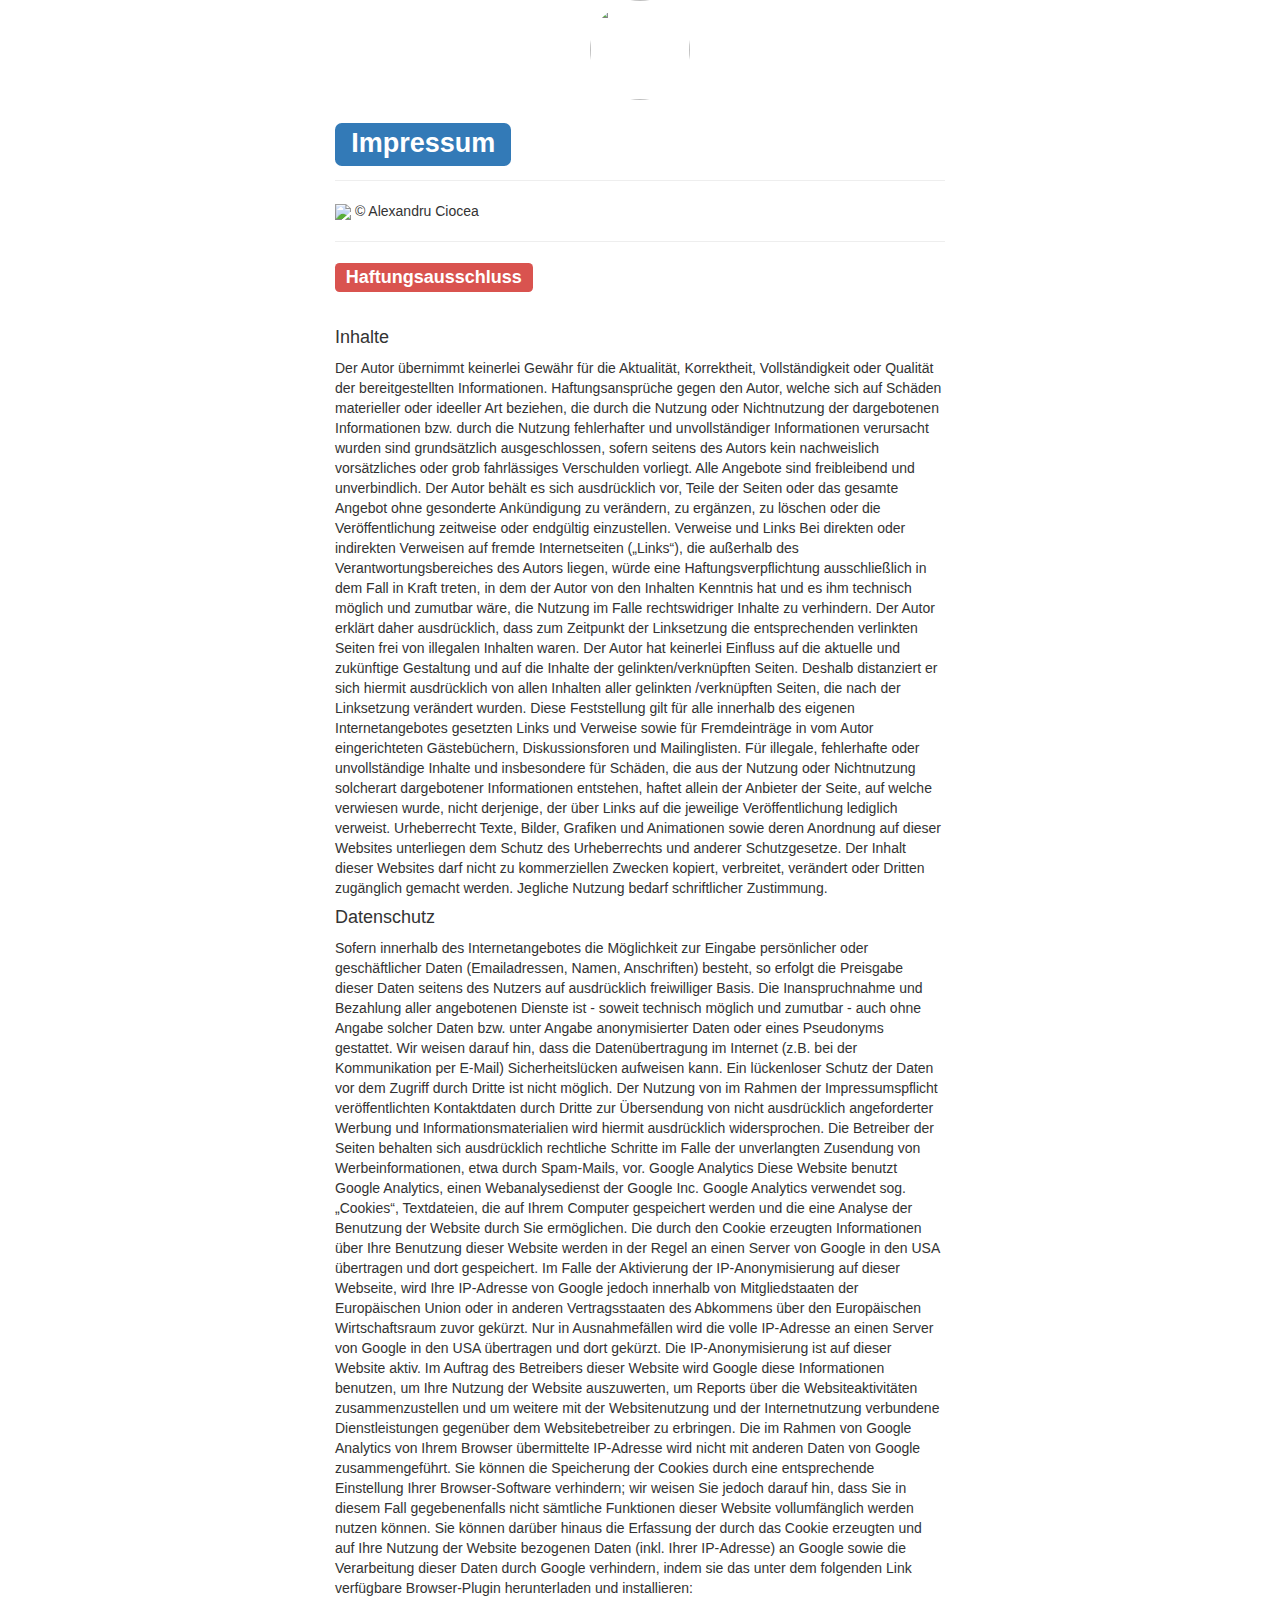
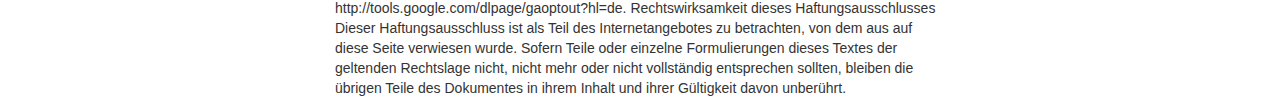
==== contact.html @ d3852ccb "Adding impressum to website and linking to it from main page alex-cio.de" ====
<!DOCTYPE html>
<html lang="en">
	<head>
		<meta charset="utf-8">
		<meta http-equiv="X-UA-Compatible" content="IE=edge">
		<meta name="viewport" content="width=device-width, initial-scale=1">
		<meta name="p:domain_verify" content="0fbe2eed14c545b3837cc7d556498542"/>


		<title>Impressum</title>

		<!-- Bootstrap -->
		<link href="bootstrap-3.3.7-dist/css/bootstrap.min.css" rel="stylesheet">
		<link href="vendors/basicicons/socialstyle.css" rel="sylesheet">
		<link rel="icon" type="image/png" href="myim/alexcio-favicon.png"/>

</head>

<body>

	<div class="container-fluid">

		<div class="row">
			<div class="col-xs-12 text-center">
				<a href="http://alex-cio.de">
					<img src="http://alex-cio.de/myim/alexcio.png" 
					 	 width=100px
					 	 height=100px 
					 	 class="img-circle">
				</a>
			</div>
		</div><!-- end row -->

		<div class="row">
			<div class="col-md-6 col-md-offset-3">
				<h1>
					<span class="label label-primary">
						Impressum
					</span>
				</h1>
				<hr>
				<img src="http:/alex-cio.de/myim/me_address.png">

				© Alexandru Ciocea

				<hr>
				<h3>
					<span class="label label-danger">
						Haftungsausschluss
					</span>
				</h3>

				<br/>

				<h4>Inhalte</h4>

				<p>
					Der Autor übernimmt keinerlei Gewähr für die Aktualität, Korrektheit, Vollständigkeit oder Qualität der bereitgestellten Informationen. Haftungsansprüche gegen den Autor, welche sich auf Schäden materieller oder ideeller Art beziehen, die durch die Nutzung oder Nichtnutzung der dargebotenen Informationen bzw. durch die Nutzung fehlerhafter und unvollständiger Informationen verursacht wurden sind grundsätzlich ausgeschlossen, sofern seitens des Autors kein nachweislich vorsätzliches oder grob fahrlässiges Verschulden vorliegt. Alle Angebote sind freibleibend und unverbindlich. Der Autor behält es sich ausdrücklich vor, Teile der Seiten oder das gesamte Angebot ohne gesonderte Ankündigung zu verändern, zu ergänzen, zu löschen oder die Veröffentlichung zeitweise oder endgültig einzustellen.
					Verweise und Links

					Bei direkten oder indirekten Verweisen auf fremde Internetseiten („Links“), die außerhalb des Verantwortungsbereiches des Autors liegen, würde eine Haftungsverpflichtung ausschließlich in dem Fall in Kraft treten, in dem der Autor von den Inhalten Kenntnis hat und es ihm technisch möglich und zumutbar wäre, die Nutzung im Falle rechtswidriger Inhalte zu verhindern. Der Autor erklärt daher ausdrücklich, dass zum Zeitpunkt der Linksetzung die entsprechenden verlinkten Seiten frei von illegalen Inhalten waren. Der Autor hat keinerlei Einfluss auf die aktuelle und zukünftige Gestaltung und auf die Inhalte der gelinkten/verknüpften Seiten. Deshalb distanziert er sich hiermit ausdrücklich von allen Inhalten aller gelinkten /verknüpften Seiten, die nach der Linksetzung verändert wurden. Diese Feststellung gilt für alle innerhalb des eigenen Internetangebotes gesetzten Links und Verweise sowie für Fremdeinträge in vom Autor eingerichteten Gästebüchern, Diskussionsforen und Mailinglisten. Für illegale, fehlerhafte oder unvollständige Inhalte und insbesondere für Schäden, die aus der Nutzung oder Nichtnutzung solcherart dargebotener Informationen entstehen, haftet allein der Anbieter der Seite, auf welche verwiesen wurde, nicht derjenige, der über Links auf die jeweilige Veröffentlichung lediglich verweist.
					Urheberrecht

					Texte, Bilder, Grafiken und Animationen sowie deren Anordnung auf dieser Websites unterliegen dem Schutz des Urheberrechts und anderer Schutzgesetze. Der Inhalt dieser Websites darf nicht zu kommerziellen Zwecken kopiert, verbreitet, verändert oder Dritten zugänglich gemacht werden. Jegliche Nutzung bedarf schriftlicher Zustimmung. 
				</p>


				<h4>Datenschutz</h4>

				<p>
					Sofern innerhalb des Internetangebotes die Möglichkeit zur Eingabe persönlicher oder geschäftlicher Daten (Emailadressen, Namen, Anschriften) besteht, so erfolgt die Preisgabe dieser Daten seitens des Nutzers auf ausdrücklich freiwilliger Basis. Die Inanspruchnahme und Bezahlung aller angebotenen Dienste ist - soweit technisch möglich und zumutbar - auch ohne Angabe solcher Daten bzw. unter Angabe anonymisierter Daten oder eines Pseudonyms gestattet. 
					Wir weisen darauf hin, dass die Datenübertragung im Internet (z.B. bei der Kommunikation per E-Mail) Sicherheitslücken aufweisen kann. Ein lückenloser Schutz der Daten vor dem Zugriff durch Dritte ist nicht möglich. 
					Der Nutzung von im Rahmen der Impressumspflicht veröffentlichten Kontaktdaten durch Dritte zur Übersendung von nicht ausdrücklich angeforderter Werbung und Informationsmaterialien wird hiermit ausdrücklich widersprochen. Die Betreiber der Seiten behalten sich ausdrücklich rechtliche Schritte im Falle der unverlangten Zusendung von Werbeinformationen, etwa durch Spam-Mails, vor.
					Google Analytics

					Diese Website benutzt Google Analytics, einen Webanalysedienst der Google Inc. Google Analytics verwendet sog. „Cookies“, Textdateien, die auf Ihrem Computer gespeichert werden und die eine Analyse der Benutzung der Website durch Sie ermöglichen. Die durch den Cookie erzeugten Informationen über Ihre Benutzung dieser Website werden in der Regel an einen Server von Google in den USA übertragen und dort gespeichert. Im Falle der Aktivierung der IP-Anonymisierung auf dieser Webseite, wird Ihre IP-Adresse von Google jedoch innerhalb von Mitgliedstaaten der Europäischen Union oder in anderen Vertragsstaaten des Abkommens über den Europäischen Wirtschaftsraum zuvor gekürzt. Nur in Ausnahmefällen wird die volle IP-Adresse an einen Server von Google in den USA übertragen und dort gekürzt. Die IP-Anonymisierung ist auf dieser Website aktiv. Im Auftrag des Betreibers dieser Website wird Google diese Informationen benutzen, um Ihre Nutzung der Website auszuwerten, um Reports über die Websiteaktivitäten zusammenzustellen und um weitere mit der Websitenutzung und der Internetnutzung verbundene Dienstleistungen gegenüber dem Websitebetreiber zu erbringen. Die im Rahmen von Google Analytics von Ihrem Browser übermittelte IP-Adresse wird nicht mit anderen Daten von Google zusammengeführt. Sie können die Speicherung der Cookies durch eine entsprechende Einstellung Ihrer Browser-Software verhindern; wir weisen Sie jedoch darauf hin, dass Sie in diesem Fall gegebenenfalls nicht sämtliche Funktionen dieser Website vollumfänglich werden nutzen können. Sie können darüber hinaus die Erfassung der durch das Cookie erzeugten und auf Ihre Nutzung der Website bezogenen Daten (inkl. Ihrer IP-Adresse) an Google sowie die Verarbeitung dieser Daten durch Google verhindern, indem sie das unter dem folgenden Link verfügbare Browser-Plugin herunterladen und installieren: http://tools.google.com/dlpage/gaoptout?hl=de. 
					Rechtswirksamkeit dieses Haftungsausschlusses

					Dieser Haftungsausschluss ist als Teil des Internetangebotes zu betrachten, von dem aus auf diese Seite verwiesen wurde. Sofern Teile oder einzelne Formulierungen dieses Textes der geltenden Rechtslage nicht, nicht mehr oder nicht vollständig entsprechen sollten, bleiben die übrigen Teile des Dokumentes in ihrem Inhalt und ihrer Gültigkeit davon unberührt.
				</p>
			</div>
		</div>
	</div>


		<script src="https://ajax.googleapis.com/ajax/libs/jquery/1.12.4/jquery.min.js">
	    	



	    </script>
	    <!-- Include all compiled plugins (below), or include individual files as needed -->
	    <script src="bootstrap-3.3.7-dist/js/bootstrap.min.js"></script>

		<script>
		  (function(i,s,o,g,r,a,m){i['GoogleAnalyticsObject']=r;i[r]=i[r]||function(){
		  (i[r].q=i[r].q||[]).push(arguments)},i[r].l=1*new Date();a=s.createElement(o),
		  m=s.getElementsByTagName(o)[0];a.async=1;a.src=g;m.parentNode.insertBefore(a,m)
		  })(window,document,'script','https://www.google-analytics.com/analytics.js','ga');

		  ga('create', 'UA-80318236-3', 'auto');
		  ga('send', 'pageview');

		</script>	

		<script>
</body>
</html>
---- vendors/basicicons/socialstyle.css ----
h1, h2, h3, a { font-family: Arial, sans-serif; }
h1 { font-size: 50px; letter-spacing: -2px; line-height: 40px; color: #242526; margin-bottom: 50px; }
h1 span {font-weight: normal;}
section { width: 960px; margin: 0 auto; }
a.visit { padding:10px 18px;  background:#ef7748; color: #fff; text-decoration: none; font-style: 13px; font-weight: bold; border-radius: 4px; display: inline-block; margin-top: 50px; }
a.visit:hover { background: #d25a2c;}

/* Edit/Copy this: 
================================================== */
.mud-social { list-style: none; padding: 0; margin: 0; overflow: hidden;}
.mud-social li { float: left; margin-left: 5px; }
.mud-social li:nth-child(1) { margin-left: 0;}
.mud-social li a { width:44px; height: 44px; display: block; background:url("images/social-media-pack-html.png") no-repeat; text-indent: -9999px; }
li.facebook a { background-position: 0 0}
li.facebook a:hover { background-position: 0 -44px}
li.twitter a { background-position: -44px 0}
li.twitter a:hover { background-position: -44px -44px}
li.googleplus a { background-position: -88px 0}
li.googleplus a:hover { background-position: -88px -44px}
li.linkedin a { background-position: -132px 0}
li.linkedin a:hover { background-position: -132px -44px}
li.instagram a { background-position: -176px 0}
li.instagram a:hover { background-position: -176px -44px}
li.pinterest a { background-position: -220px 0}
li.pinterest a:hover { background-position: -220px -44px}
li.vimeo a { background-position: -264px 0}
li.vimeo a:hover { background-position: -264px -44px}
li.youtube a { background-position: -308px 0}
li.youtube a:hover { background-position: -308px -44px}
li.skype a { background-position: -352px 0}
li.skype a:hover { background-position: -352px -44px}
li.rss a { background-position: -396px 0}
li.rss a:hover { background-position: -396px -44px}

/* Only High-Res Display - Retina Screens*/
@media screen and (max-device-width: 1180px), only screen and (min-resolution: 120dpi)  {
.mud-social li a { background:url("images/social-media-pack-html.svg") no-repeat;}
}

/* end ================================================== */
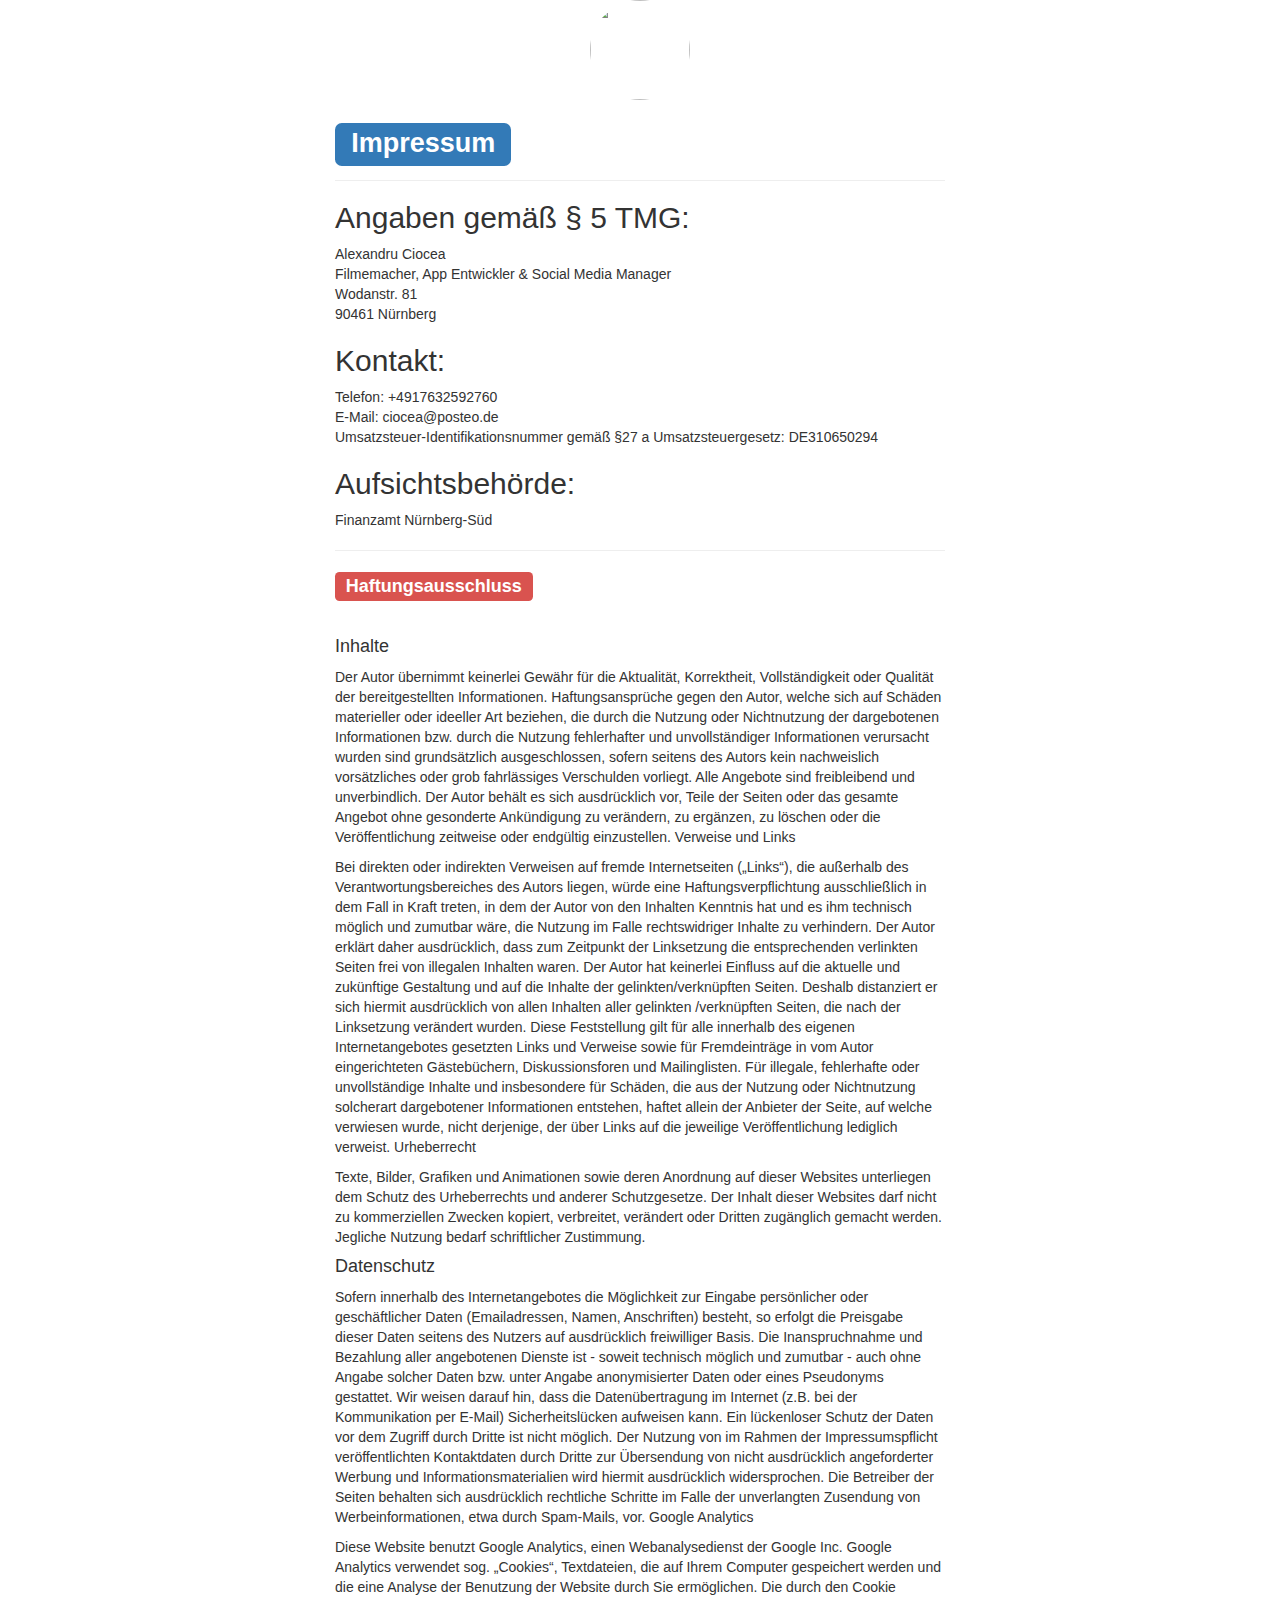
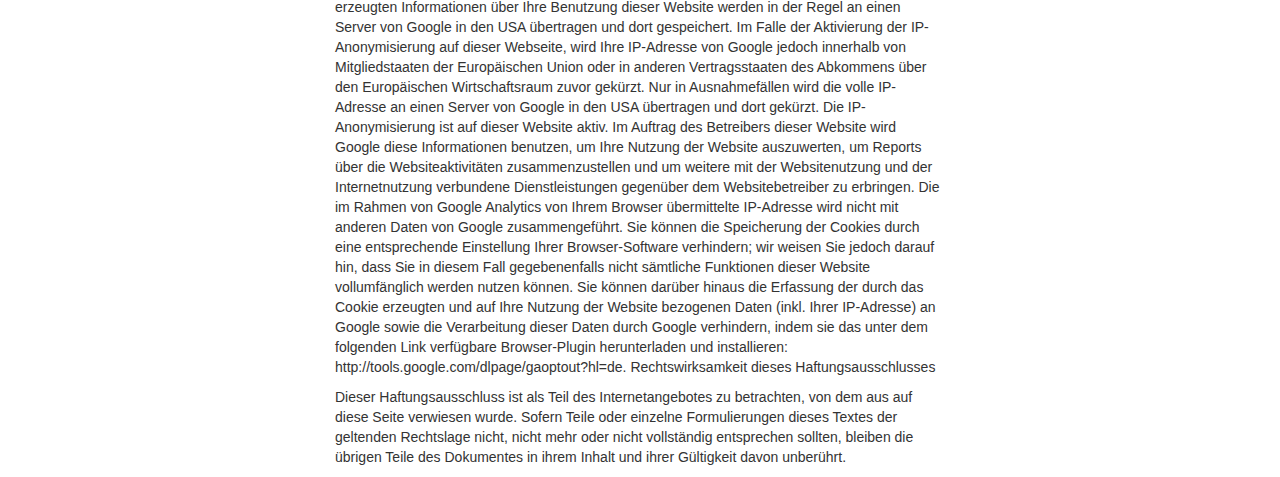
==== commit 45464116: "add flickr directory for redirect" ====
--- a/contact.html
+++ b/contact.html
@@ -39,9 +39,25 @@
 					</span>
 				</h1>
 				<hr>
-				<img src="http:/alex-cio.de/myim/me_address.png">
 
-				© Alexandru Ciocea
+					<h2>Angaben gemäß § 5 TMG:</h2>
+				
+					<p>
+						Alexandru Ciocea</br>
+						Filmemacher, App Entwickler & Social Media Manager</br>
+						Wodanstr. 81</br>
+						90461 Nürnberg</br>
+					</p>
+
+					<h2>Kontakt:</h2>
+					<p>
+						Telefon: +4917632592760 </br>
+						E-Mail: ciocea@posteo.de</br>
+						Umsatzsteuer-Identifikationsnummer gemäß §27 a Umsatzsteuergesetz: DE310650294
+					</p>
+
+					<h2>Aufsichtsbehörde:</h2>
+					<p>Finanzamt Nürnberg-Süd</p>
 
 				<hr>
 				<h3>
@@ -57,10 +73,12 @@
 				<p>
 					Der Autor übernimmt keinerlei Gewähr für die Aktualität, Korrektheit, Vollständigkeit oder Qualität der bereitgestellten Informationen. Haftungsansprüche gegen den Autor, welche sich auf Schäden materieller oder ideeller Art beziehen, die durch die Nutzung oder Nichtnutzung der dargebotenen Informationen bzw. durch die Nutzung fehlerhafter und unvollständiger Informationen verursacht wurden sind grundsätzlich ausgeschlossen, sofern seitens des Autors kein nachweislich vorsätzliches oder grob fahrlässiges Verschulden vorliegt. Alle Angebote sind freibleibend und unverbindlich. Der Autor behält es sich ausdrücklich vor, Teile der Seiten oder das gesamte Angebot ohne gesonderte Ankündigung zu verändern, zu ergänzen, zu löschen oder die Veröffentlichung zeitweise oder endgültig einzustellen.
 					Verweise und Links
-
+				</p>
+				<p>
 					Bei direkten oder indirekten Verweisen auf fremde Internetseiten („Links“), die außerhalb des Verantwortungsbereiches des Autors liegen, würde eine Haftungsverpflichtung ausschließlich in dem Fall in Kraft treten, in dem der Autor von den Inhalten Kenntnis hat und es ihm technisch möglich und zumutbar wäre, die Nutzung im Falle rechtswidriger Inhalte zu verhindern. Der Autor erklärt daher ausdrücklich, dass zum Zeitpunkt der Linksetzung die entsprechenden verlinkten Seiten frei von illegalen Inhalten waren. Der Autor hat keinerlei Einfluss auf die aktuelle und zukünftige Gestaltung und auf die Inhalte der gelinkten/verknüpften Seiten. Deshalb distanziert er sich hiermit ausdrücklich von allen Inhalten aller gelinkten /verknüpften Seiten, die nach der Linksetzung verändert wurden. Diese Feststellung gilt für alle innerhalb des eigenen Internetangebotes gesetzten Links und Verweise sowie für Fremdeinträge in vom Autor eingerichteten Gästebüchern, Diskussionsforen und Mailinglisten. Für illegale, fehlerhafte oder unvollständige Inhalte und insbesondere für Schäden, die aus der Nutzung oder Nichtnutzung solcherart dargebotener Informationen entstehen, haftet allein der Anbieter der Seite, auf welche verwiesen wurde, nicht derjenige, der über Links auf die jeweilige Veröffentlichung lediglich verweist.
 					Urheberrecht
-
+				</p>
+				<p>
 					Texte, Bilder, Grafiken und Animationen sowie deren Anordnung auf dieser Websites unterliegen dem Schutz des Urheberrechts und anderer Schutzgesetze. Der Inhalt dieser Websites darf nicht zu kommerziellen Zwecken kopiert, verbreitet, verändert oder Dritten zugänglich gemacht werden. Jegliche Nutzung bedarf schriftlicher Zustimmung. 
 				</p>
 
@@ -72,10 +90,13 @@
 					Wir weisen darauf hin, dass die Datenübertragung im Internet (z.B. bei der Kommunikation per E-Mail) Sicherheitslücken aufweisen kann. Ein lückenloser Schutz der Daten vor dem Zugriff durch Dritte ist nicht möglich. 
 					Der Nutzung von im Rahmen der Impressumspflicht veröffentlichten Kontaktdaten durch Dritte zur Übersendung von nicht ausdrücklich angeforderter Werbung und Informationsmaterialien wird hiermit ausdrücklich widersprochen. Die Betreiber der Seiten behalten sich ausdrücklich rechtliche Schritte im Falle der unverlangten Zusendung von Werbeinformationen, etwa durch Spam-Mails, vor.
 					Google Analytics
+				</p>
 
+				<p>
 					Diese Website benutzt Google Analytics, einen Webanalysedienst der Google Inc. Google Analytics verwendet sog. „Cookies“, Textdateien, die auf Ihrem Computer gespeichert werden und die eine Analyse der Benutzung der Website durch Sie ermöglichen. Die durch den Cookie erzeugten Informationen über Ihre Benutzung dieser Website werden in der Regel an einen Server von Google in den USA übertragen und dort gespeichert. Im Falle der Aktivierung der IP-Anonymisierung auf dieser Webseite, wird Ihre IP-Adresse von Google jedoch innerhalb von Mitgliedstaaten der Europäischen Union oder in anderen Vertragsstaaten des Abkommens über den Europäischen Wirtschaftsraum zuvor gekürzt. Nur in Ausnahmefällen wird die volle IP-Adresse an einen Server von Google in den USA übertragen und dort gekürzt. Die IP-Anonymisierung ist auf dieser Website aktiv. Im Auftrag des Betreibers dieser Website wird Google diese Informationen benutzen, um Ihre Nutzung der Website auszuwerten, um Reports über die Websiteaktivitäten zusammenzustellen und um weitere mit der Websitenutzung und der Internetnutzung verbundene Dienstleistungen gegenüber dem Websitebetreiber zu erbringen. Die im Rahmen von Google Analytics von Ihrem Browser übermittelte IP-Adresse wird nicht mit anderen Daten von Google zusammengeführt. Sie können die Speicherung der Cookies durch eine entsprechende Einstellung Ihrer Browser-Software verhindern; wir weisen Sie jedoch darauf hin, dass Sie in diesem Fall gegebenenfalls nicht sämtliche Funktionen dieser Website vollumfänglich werden nutzen können. Sie können darüber hinaus die Erfassung der durch das Cookie erzeugten und auf Ihre Nutzung der Website bezogenen Daten (inkl. Ihrer IP-Adresse) an Google sowie die Verarbeitung dieser Daten durch Google verhindern, indem sie das unter dem folgenden Link verfügbare Browser-Plugin herunterladen und installieren: http://tools.google.com/dlpage/gaoptout?hl=de. 
 					Rechtswirksamkeit dieses Haftungsausschlusses
-
+				</p>
+				<p>
 					Dieser Haftungsausschluss ist als Teil des Internetangebotes zu betrachten, von dem aus auf diese Seite verwiesen wurde. Sofern Teile oder einzelne Formulierungen dieses Textes der geltenden Rechtslage nicht, nicht mehr oder nicht vollständig entsprechen sollten, bleiben die übrigen Teile des Dokumentes in ihrem Inhalt und ihrer Gültigkeit davon unberührt.
 				</p>
 			</div>
